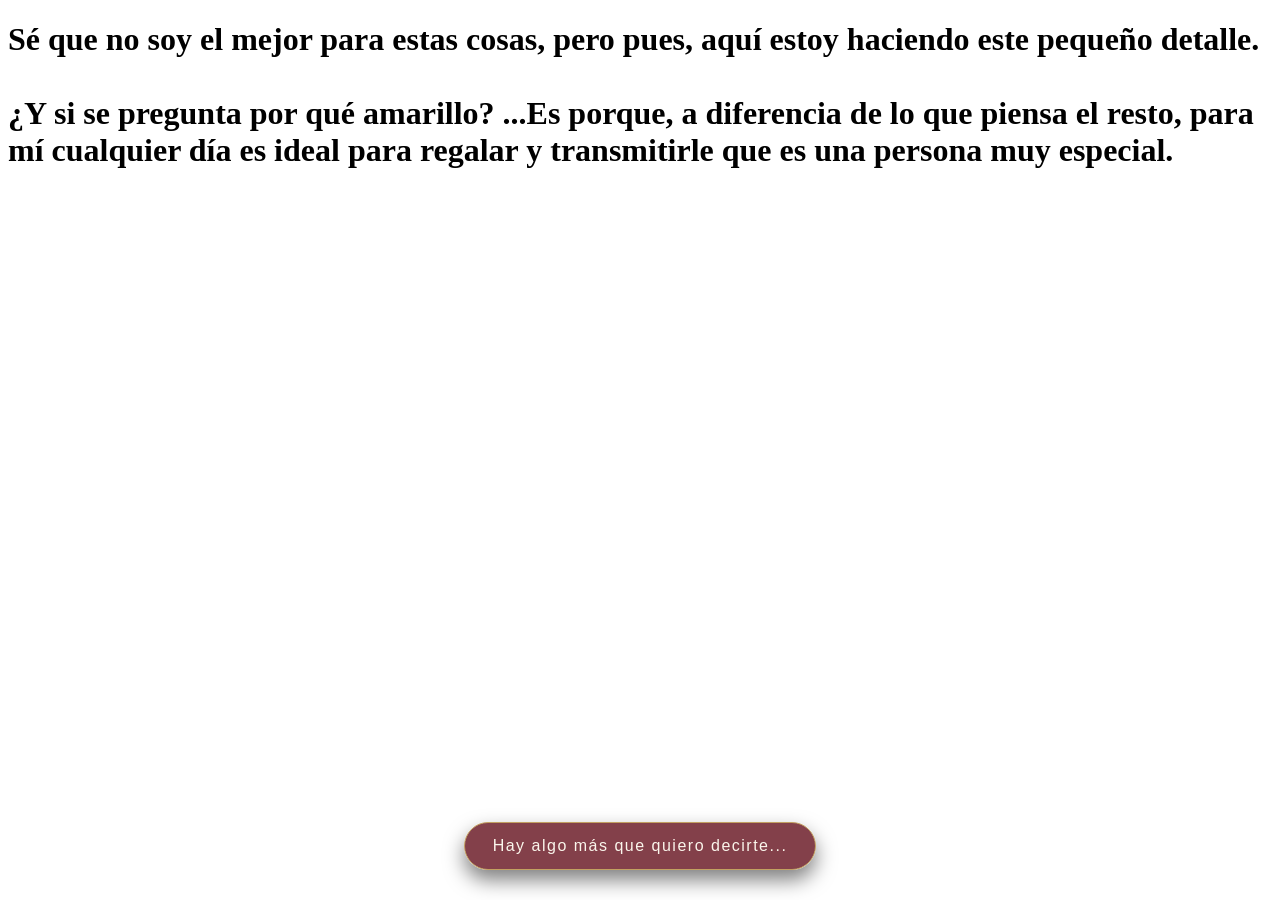
==== flower.html @ dd5e3849 "Add files via upload" ====
<!DOCTYPE html>
<html lang="es">
  <head>
    <meta charset="UTF-8" />
    <meta http-equiv="X-UA-Compatible" content="IE=edge" />
    <meta name="viewport" content="width=device-width, initial-scale=1.0" />
    <link rel="stylesheet" href="css/main.css" />
    <link rel="icon" href="img/flowers.png" type="image/x-icon" />
    <title>Flower</title>
    
    <!-- Estilos adicionales para el botón de la carta -->
    <style>
      .btn-carta-container {
          position: fixed;
          bottom: 30px;
          left: 50%;
          transform: translateX(-50%);
          z-index: 999;
          opacity: 0;
          /* Aparece suavemente a los 10 segundos */
          animation: fadeInButton 2s ease-in-out 10s forwards; 
          width: 90%;
          max-width: 400px;
          text-align: center;
      }
      
      .btn-carta {
          display: inline-block;
          padding: 14px 28px;
          background-color: rgba(110, 31, 43, 0.85); /* Vino tinto semitransparente */
          border: 1px solid #c2a061; /* Borde dorado */
          color: #fbf6ec;
          text-decoration: none;
          border-radius: 30px;
          font-family: 'Arial Narrow', Arial, sans-serif;
          font-size: 1rem;
          letter-spacing: 1.5px;
          backdrop-filter: blur(5px);
          transition: all 0.3s ease;
          box-shadow: 0 10px 20px rgba(0,0,0,0.5);
      }
      
      .btn-carta:hover {
          background-color: rgba(110, 31, 43, 1);
          box-shadow: 0 0 20px rgba(194, 160, 97, 0.6);
          transform: translateY(-3px);
          color: #fff;
      }

      /* Ajustes para celulares */
      @media (max-width: 600px) {
          .btn-carta {
              padding: 12px 20px;
              font-size: 0.9rem;
          }
      }
      
      @keyframes fadeInButton {
          to { opacity: 1; }
      }
    </style>
  </head>
  <body class="container">
    <audio src="sound/ChristianBasso&HaienQiu-Flowers.mp3" autoplay></audio>
    
    <!-- Botón que aparece flotando abajo -->
    <div class="btn-carta-container">
        <a href="carta.html" class="btn-carta">Hay algo más que quiero decirte...</a>
    </div>

    <div id="lyrics">
     
    </div>
    
    <!-- NUEVO TEXTO -->
    <h1 class="titulo">
      Sé que no soy el mejor para estas cosas, pero pues, aquí estoy haciendo este pequeño detalle. <br><br>
      ¿Y si se pregunta por qué amarillo? ...Es porque, a diferencia de lo que piensa el resto, para mí cualquier día es ideal para regalar y transmitirle que es una persona muy especial.
    </h1>
  
    <div class="night"></div>
    <div class="flowers">
      <div class="flower flower--1">
        <div class="flower__leafs flower__leafs--1">
          <div class="flower__leaf flower__leaf--1"></div>
          <div class="flower__leaf flower__leaf--2"></div>
          <div class="flower__leaf flower__leaf--3"></div>
          <div class="flower__leaf flower__leaf--4"></div>
          <div class="flower__white-circle"></div>

          <div class="flower__light flower__light--1"></div>
          <div class="flower__light flower__light--2"></div>
          <div class="flower__light flower__light--3"></div>
          <div class="flower__light flower__light--4"></div>
          <div class="flower__light flower__light--5"></div>
          <div class="flower__light flower__light--6"></div>
          <div class="flower__light flower__light--7"></div>
          <div class="flower__light flower__light--8"></div>
        </div>
        <div class="flower__line">
          <div class="flower__line__leaf flower__line__leaf--1"></div>
          <div class="flower__line__leaf flower__line__leaf--2"></div>
          <div class="flower__line__leaf flower__line__leaf--3"></div>
          <div class="flower__line__leaf flower__line__leaf--4"></div>
          <div class="flower__line__leaf flower__line__leaf--5"></div>
          <div class="flower__line__leaf flower__line__leaf--6"></div>
        </div>
      </div>

      <div class="flower flower--2">
        <div class="flower__leafs flower__leafs--2">
          <div class="flower__leaf flower__leaf--1"></div>
          <div class="flower__leaf flower__leaf--2"></div>
          <div class="flower__leaf flower__leaf--3"></div>
          <div class="flower__leaf flower__leaf--4"></div>
          <div class="flower__white-circle"></div>

          <div class="flower__light flower__light--1"></div>
          <div class="flower__light flower__light--2"></div>
          <div class="flower__light flower__light--3"></div>
          <div class="flower__light flower__light--4"></div>
          <div class="flower__light flower__light--5"></div>
          <div class="flower__light flower__light--6"></div>
          <div class="flower__light flower__light--7"></div>
          <div class="flower__light flower__light--8"></div>
        </div>
        <div class="flower__line">
          <div class="flower__line__leaf flower__line__leaf--1"></div>
          <div class="flower__line__leaf flower__line__leaf--2"></div>
          <div class="flower__line__leaf flower__line__leaf--3"></div>
          <div class="flower__line__leaf flower__line__leaf--4"></div>
        </div>
      </div>

      <div class="flower flower--3">
        <div class="flower__leafs flower__leafs--3">
          <div class="flower__leaf flower__leaf--1"></div>
          <div class="flower__leaf flower__leaf--2"></div>
          <div class="flower__leaf flower__leaf--3"></div>
          <div class="flower__leaf flower__leaf--4"></div>
          <div class="flower__white-circle"></div>

          <div class="flower__light flower__light--1"></div>
          <div class="flower__light flower__light--2"></div>
          <div class="flower__light flower__light--3"></div>
          <div class="flower__light flower__light--4"></div>
          <div class="flower__light flower__light--5"></div>
          <div class="flower__light flower__light--6"></div>
          <div class="flower__light flower__light--7"></div>
          <div class="flower__light flower__light--8"></div>
        </div>
        <div class="flower__line">
          <div class="flower__line__leaf flower__line__leaf--1"></div>
          <div class="flower__line__leaf flower__line__leaf--2"></div>
          <div class="flower__line__leaf flower__line__leaf--3"></div>
          <div class="flower__line__leaf flower__line__leaf--4"></div>
        </div>
      </div>

      <div class="grow-ans" style="--d: 1.2s">
        <div class="flower__g-long">
          <div class="flower__g-long__top"></div>
          <div class="flower__g-long__bottom"></div>
        </div>
      </div>

      <div class="growing-grass">
        <div class="flower__grass flower__grass--1">
          <div class="flower__grass--top"></div>
          <div class="flower__grass--bottom"></div>
          <div class="flower__grass__leaf flower__grass__leaf--1"></div>
          <div class="flower__grass__leaf flower__grass__leaf--2"></div>
          <div class="flower__grass__leaf flower__grass__leaf--3"></div>
          <div class="flower__grass__leaf flower__grass__leaf--4"></div>
          <div class="flower__grass__leaf flower__grass__leaf--5"></div>
          <div class="flower__grass__leaf flower__grass__leaf--6"></div>
          <div class="flower__grass__leaf flower__grass__leaf--7"></div>
          <div class="flower__grass__leaf flower__grass__leaf--8"></div>
          <div class="flower__grass__overlay"></div>
        </div>
      </div>

      <div class="growing-grass">
        <div class="flower__grass flower__grass--2">
          <div class="flower__grass--top"></div>
          <div class="flower__grass--bottom"></div>
          <div class="flower__grass__leaf flower__grass__leaf--1"></div>
          <div class="flower__grass__leaf flower__grass__leaf--2"></div>
          <div class="flower__grass__leaf flower__grass__leaf--3"></div>
          <div class="flower__grass__leaf flower__grass__leaf--4"></div>
          <div class="flower__grass__leaf flower__grass__leaf--5"></div>
          <div class="flower__grass__leaf flower__grass__leaf--6"></div>
          <div class="flower__grass__leaf flower__grass__leaf--7"></div>
          <div class="flower__grass__leaf flower__grass__leaf--8"></div>
          <div class="flower__grass__overlay"></div>
        </div>
      </div>

      <div class="grow-ans" style="--d: 2.4s">
        <div class="flower__g-right flower__g-right--1">
          <div class="leaf"></div>
        </div>
      </div>

      <div class="grow-ans" style="--d: 2.8s">
        <div class="flower__g-right flower__g-right--2">
          <div class="leaf"></div>
        </div>
      </div>

      <div class="grow-ans" style="--d: 2.8s">
        <div class="flower__g-front">
          <div class="flower__g-front__leaf-wrapper flower__g-front__leaf-wrapper--1">
            <div class="flower__g-front__leaf"></div>
          </div>
          <div class="flower__g-front__leaf-wrapper flower__g-front__leaf-wrapper--2">
            <div class="flower__g-front__leaf"></div>
          </div>
          <div class="flower__g-front__leaf-wrapper flower__g-front__leaf-wrapper--3">
            <div class="flower__g-front__leaf"></div>
          </div>
          <div class="flower__g-front__leaf-wrapper flower__g-front__leaf-wrapper--4">
            <div class="flower__g-front__leaf"></div>
          </div>
          <div class="flower__g-front__leaf-wrapper flower__g-front__leaf-wrapper--5">
            <div class="flower__g-front__leaf"></div>
          </div>
          <div class="flower__g-front__leaf-wrapper flower__g-front__leaf-wrapper--6">
            <div class="flower__g-front__leaf"></div>
          </div>
          <div class="flower__g-front__leaf-wrapper flower__g-front__leaf-wrapper--7">
            <div class="flower__g-front__leaf"></div>
          </div>
          <div class="flower__g-front__leaf-wrapper flower__g-front__leaf-wrapper--8">
            <div class="flower__g-front__leaf"></div>
          </div>
          <div class="flower__g-front__line"></div>
        </div>
      </div>

      <div class="grow-ans" style="--d: 3.2s">
        <div class="flower__g-fr">
          <div class="leaf"></div>
          <div class="flower__g-fr__leaf flower__g-fr__leaf--1"></div>
          <div class="flower__g-fr__leaf flower__g-fr__leaf--2"></div>
          <div class="flower__g-fr__leaf flower__g-fr__leaf--3"></div>
          <div class="flower__g-fr__leaf flower__g-fr__leaf--4"></div>
          <div class="flower__g-fr__leaf flower__g-fr__leaf--5"></div>
          <div class="flower__g-fr__leaf flower__g-fr__leaf--6"></div>
          <div class="flower__g-fr__leaf flower__g-fr__leaf--7"></div>
          <div class="flower__g-fr__leaf flower__g-fr__leaf--8"></div>
        </div>
      </div>

      <div class="long-g long-g--0">
        <div class="grow-ans" style="--d: 3s"><div class="leaf leaf--0"></div></div>
        <div class="grow-ans" style="--d: 2.2s"><div class="leaf leaf--1"></div></div>
        <div class="grow-ans" style="--d: 3.4s"><div class="leaf leaf--2"></div></div>
        <div class="grow-ans" style="--d: 3.6s"><div class="leaf leaf--3"></div></div>
      </div>

      <div class="long-g long-g--1">
        <div class="grow-ans" style="--d: 3.6s"><div class="leaf leaf--0"></div></div>
        <div class="grow-ans" style="--d: 3.8s"><div class="leaf leaf--1"></div></div>
        <div class="grow-ans" style="--d: 4s"><div class="leaf leaf--2"></div></div>
        <div class="grow-ans" style="--d: 4.2s"><div class="leaf leaf--3"></div></div>
      </div>

      <div class="long-g long-g--2">
        <div class="grow-ans" style="--d: 4s"><div class="leaf leaf--0"></div></div>
        <div class="grow-ans" style="--d: 4.2s"><div class="leaf leaf--1"></div></div>
        <div class="grow-ans" style="--d: 4.4s"><div class="leaf leaf--2"></div></div>
        <div class="grow-ans" style="--d: 4.6s"><div class="leaf leaf--3"></div></div>
      </div>

      <div class="long-g long-g--3">
        <div class="grow-ans" style="--d: 4s"><div class="leaf leaf--0"></div></div>
        <div class="grow-ans" style="--d: 4.2s"><div class="leaf leaf--1"></div></div>
        <div class="grow-ans" style="--d: 3s"><div class="leaf leaf--2"></div></div>
        <div class="grow-ans" style="--d: 3.6s"><div class="leaf leaf--3"></div></div>
      </div>

      <div class="long-g long-g--4">
        <div class="grow-ans" style="--d: 4s"><div class="leaf leaf--0"></div></div>
        <div class="grow-ans" style="--d: 4.2s"><div class="leaf leaf--1"></div></div>
        <div class="grow-ans" style="--d: 3s"><div class="leaf leaf--2"></div></div>
        <div class="grow-ans" style="--d: 3.6s"><div class="leaf leaf--3"></div></div>
      </div>

      <div class="long-g long-g--5">
        <div class="grow-ans" style="--d: 4s"><div class="leaf leaf--0"></div></div>
        <div class="grow-ans" style="--d: 4.2s"><div class="leaf leaf--1"></div></div>
        <div class="grow-ans" style="--d: 3s"><div class="leaf leaf--2"></div></div>
        <div class="grow-ans" style="--d: 3.6s"><div class="leaf leaf--3"></div></div>
      </div>

      <div class="long-g long-g--6">
        <div class="grow-ans" style="--d: 4.2s"><div class="leaf leaf--0"></div></div>
        <div class="grow-ans" style="--d: 4.4s"><div class="leaf leaf--1"></div></div>
        <div class="grow-ans" style="--d: 4.6s"><div class="leaf leaf--2"></div></div>
        <div class="grow-ans" style="--d: 4.8s"><div class="leaf leaf--3"></div></div>
      </div>

      <div class="long-g long-g--7">
        <div class="grow-ans" style="--d: 3s"><div class="leaf leaf--0"></div></div>
        <div class="grow-ans" style="--d: 3.2s"><div class="leaf leaf--1"></div></div>
        <div class="grow-ans" style="--d: 3.5s"><div class="leaf leaf--2"></div></div>
        <div class="grow-ans" style="--d: 3.6s"><div class="leaf leaf--3"></div></div>
      </div>
    </div>
    <script src="anim.js"></script>
    <script src="main.js"></script>
  </body>
</html>
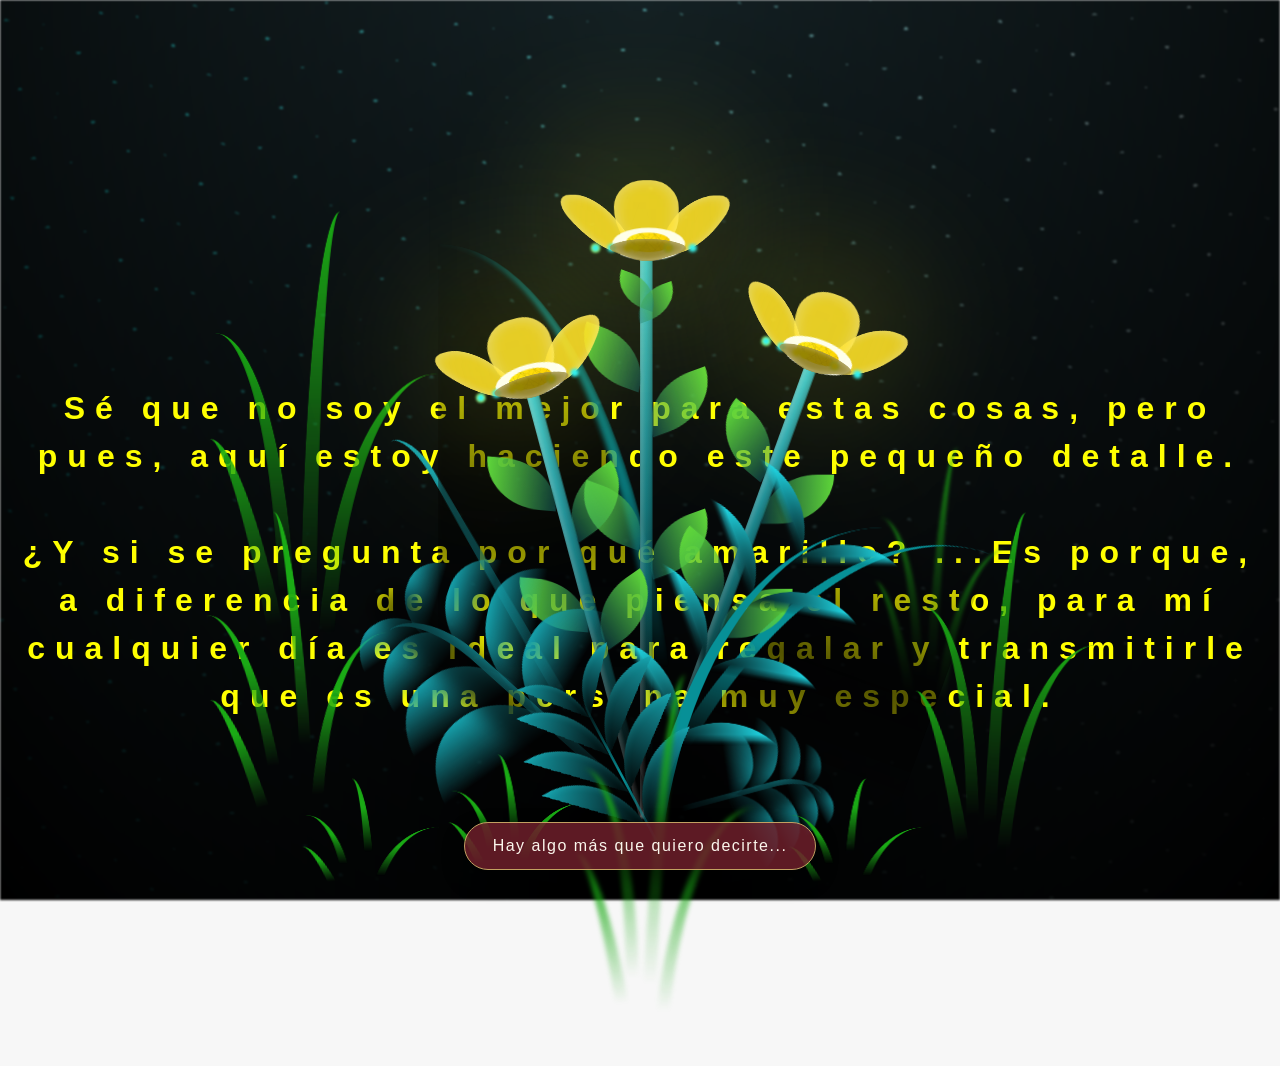
==== commit 2c1b81e1: "Update flower.html" ====
--- a/flower.html
+++ b/flower.html
@@ -8,7 +8,7 @@
     <link rel="icon" href="img/flowers.png" type="image/x-icon" />
     <title>Flower</title>
     
-    <!-- Estilos adicionales para el botón de la carta -->
+    <!-- Estilos adicionales para el botón de la carta y ajustes móviles -->
     <style>
       .btn-carta-container {
           position: fixed;
@@ -53,6 +53,19 @@
               padding: 12px 20px;
               font-size: 0.9rem;
           }
+          
+          /* AQUI ESTA EL ARREGLO DEL TEXTO PARA CELULAR */
+          .titulo {
+              font-size: 1.05rem; /* Letra un poco más pequeña */
+              letter-spacing: 1px; /* Menos espacio entre letras */
+              width: 90%; /* Para que no se salga de la pantalla */
+              margin-bottom: 0; 
+              top: 12%; /* Lo posiciona en la parte de arriba */
+              left: 50%;
+              transform: translateX(-50%);
+              line-height: 1.6;
+              padding: 0 10px;
+          }
       }
       
       @keyframes fadeInButton {
@@ -72,7 +85,7 @@
      
     </div>
     
-    <!-- NUEVO TEXTO -->
+    <!-- TEXTO DE LAS FLORES -->
     <h1 class="titulo">
       Sé que no soy el mejor para estas cosas, pero pues, aquí estoy haciendo este pequeño detalle. <br><br>
       ¿Y si se pregunta por qué amarillo? ...Es porque, a diferencia de lo que piensa el resto, para mí cualquier día es ideal para regalar y transmitirle que es una persona muy especial.
@@ -311,4 +324,4 @@
     <script src="anim.js"></script>
     <script src="main.js"></script>
   </body>
-</html>+</html>
--- a/css/main.css
+++ b/css/main.css
@@ -0,0 +1,1659 @@
+*,
+*::after,
+*::before {
+  padding: 0;
+  margin: 0;
+  box-sizing: border-box;
+}
+
+:root {
+  --dark-color: #000;
+}
+
+body {
+  display: flex;
+  align-items: flex-end;
+  justify-content: center;
+  min-height: 100vh;
+  background-color: var(--dark-color);
+  overflow: hidden;
+  perspective: 1000px;
+}
+
+#lyrics {
+  font-size: 28px;
+  font-family: "Franklin Gothic Medium", "Arial Narrow", Arial, sans-serif;
+  color: white;
+  position: absolute;
+  margin-bottom: 20%;
+  z-index: 1;
+  font-weight: bold;
+  letter-spacing: 4px;
+}
+@media only screen and (max-width: 600px) {
+  /* Estilos específicos para dispositivos con un ancho máximo de 600px */
+  #lyrics {
+      font-size: 14px; /* Reduce el tamaño del texto para dispositivos más pequeños */
+      margin-bottom: 530px;
+      letter-spacing: 3px;
+  }
+
+}
+.titulo {
+  margin-bottom: 180px;
+  font-family: "Arial Narrow", Arial, sans-serif;
+  color: yellow;
+  position: absolute;
+  font-weight: bold;
+  letter-spacing: 10px;
+  opacity: 0;
+  animation: fadeIn 3s ease-in-out forwards;
+  text-align: center;
+}
+@keyframes fadeIn {
+  from {
+    opacity: 0;
+  }
+  to {
+    opacity: 1;
+  }
+}
+
+.night {
+  z-index: -1;
+  position: absolute;
+  left: 50%;
+  top: 0;
+  transform: translateX(-50%);
+  width: 100%;
+  height: 100%;
+  filter: blur(0.1vmin);
+  background-image: radial-gradient(
+      ellipse at top,
+      transparent 0%,
+      var(--dark-color)
+    ),
+    radial-gradient(
+      ellipse at bottom,
+      var(--dark-color),
+      rgba(145, 233, 255, 0.2)
+    ),
+    repeating-linear-gradient(
+      220deg,
+      rgb(0, 0, 0) 0px,
+      rgb(0, 0, 0) 19px,
+      transparent 19px,
+      transparent 22px
+    ),
+    repeating-linear-gradient(
+      189deg,
+      rgb(0, 0, 0) 0px,
+      rgb(0, 0, 0) 19px,
+      transparent 19px,
+      transparent 22px
+    ),
+    repeating-linear-gradient(
+      148deg,
+      rgb(0, 0, 0) 0px,
+      rgb(0, 0, 0) 19px,
+      transparent 19px,
+      transparent 22px
+    ),
+    linear-gradient(90deg, rgb(0, 255, 250), rgb(240, 240, 240));
+}
+
+.flowers {
+  position: relative;
+  transform: scale(0.9);
+  /*margin-bottom: 100px;
+  */
+}
+
+@media only screen and (max-width: 600px) {
+  /* Estilos específicos para dispositivos con un ancho máximo de 600px */
+.flowers {
+      font-size: 14px;
+      margin-bottom: 35%;
+      letter-spacing: 3px;
+      transform: scale(1.0);
+}
+
+}
+
+.flower {
+  position: absolute;
+  bottom: 10vmin;
+  transform-origin: bottom center;
+  z-index: 10;
+  --fl-speed: 0.8s;
+}
+.flower--1 {
+  -webkit-animation: moving-flower-1 4s linear infinite;
+  animation: moving-flower-1 4s linear infinite;
+}
+.flower--1 .flower__line {
+  height: 70vmin;
+  -webkit-animation-delay: 0.3s;
+  animation-delay: 0.3s;
+}
+.flower--1 .flower__line__leaf--1 {
+  -webkit-animation: blooming-leaf-right var(--fl-speed) 1.6s backwards;
+  animation: blooming-leaf-right var(--fl-speed) 1.6s backwards;
+}
+.flower--1 .flower__line__leaf--2 {
+  -webkit-animation: blooming-leaf-right var(--fl-speed) 1.4s backwards;
+  animation: blooming-leaf-right var(--fl-speed) 1.4s backwards;
+}
+.flower--1 .flower__line__leaf--3 {
+  -webkit-animation: blooming-leaf-left var(--fl-speed) 1.2s backwards;
+  animation: blooming-leaf-left var(--fl-speed) 1.2s backwards;
+}
+.flower--1 .flower__line__leaf--4 {
+  -webkit-animation: blooming-leaf-left var(--fl-speed) 1s backwards;
+  animation: blooming-leaf-left var(--fl-speed) 1s backwards;
+}
+.flower--1 .flower__line__leaf--5 {
+  -webkit-animation: blooming-leaf-right var(--fl-speed) 1.8s backwards;
+  animation: blooming-leaf-right var(--fl-speed) 1.8s backwards;
+}
+.flower--1 .flower__line__leaf--6 {
+  -webkit-animation: blooming-leaf-left var(--fl-speed) 2s backwards;
+  animation: blooming-leaf-left var(--fl-speed) 2s backwards;
+}
+.flower--2 {
+  left: 50%;
+  transform: rotate(20deg);
+  -webkit-animation: moving-flower-2 4s linear infinite;
+  animation: moving-flower-2 4s linear infinite;
+}
+.flower--2 .flower__line {
+  height: 60vmin;
+  -webkit-animation-delay: 0.6s;
+  animation-delay: 0.6s;
+}
+.flower--2 .flower__line__leaf--1 {
+  -webkit-animation: blooming-leaf-right var(--fl-speed) 1.9s backwards;
+  animation: blooming-leaf-right var(--fl-speed) 1.9s backwards;
+}
+.flower--2 .flower__line__leaf--2 {
+  -webkit-animation: blooming-leaf-right var(--fl-speed) 1.7s backwards;
+  animation: blooming-leaf-right var(--fl-speed) 1.7s backwards;
+}
+.flower--2 .flower__line__leaf--3 {
+  -webkit-animation: blooming-leaf-left var(--fl-speed) 1.5s backwards;
+  animation: blooming-leaf-left var(--fl-speed) 1.5s backwards;
+}
+.flower--2 .flower__line__leaf--4 {
+  -webkit-animation: blooming-leaf-left var(--fl-speed) 1.3s backwards;
+  animation: blooming-leaf-left var(--fl-speed) 1.3s backwards;
+}
+.flower--3 {
+  left: 50%;
+  transform: rotate(-15deg);
+  -webkit-animation: moving-flower-3 4s linear infinite;
+  animation: moving-flower-3 4s linear infinite;
+}
+.flower--3 .flower__line {
+  -webkit-animation-delay: 0.9s;
+  animation-delay: 0.9s;
+}
+.flower--3 .flower__line__leaf--1 {
+  -webkit-animation: blooming-leaf-right var(--fl-speed) 2.5s backwards;
+  animation: blooming-leaf-right var(--fl-speed) 2.5s backwards;
+}
+.flower--3 .flower__line__leaf--2 {
+  -webkit-animation: blooming-leaf-right var(--fl-speed) 2.3s backwards;
+  animation: blooming-leaf-right var(--fl-speed) 2.3s backwards;
+}
+.flower--3 .flower__line__leaf--3 {
+  -webkit-animation: blooming-leaf-left var(--fl-speed) 2.1s backwards;
+  animation: blooming-leaf-left var(--fl-speed) 2.1s backwards;
+}
+.flower--3 .flower__line__leaf--4 {
+  -webkit-animation: blooming-leaf-left var(--fl-speed) 1.9s backwards;
+  animation: blooming-leaf-left var(--fl-speed) 1.9s backwards;
+}
+.flower__leafs {
+  position: relative;
+  -webkit-animation: blooming-flower 2s backwards;
+  animation: blooming-flower 2s backwards;
+}
+.flower__leafs--1 {
+  -webkit-animation-delay: 1.1s;
+  animation-delay: 1.1s;
+}
+.flower__leafs--2 {
+  -webkit-animation-delay: 1.4s;
+  animation-delay: 1.4s;
+}
+.flower__leafs--3 {
+  -webkit-animation-delay: 1.7s;
+  animation-delay: 1.7s;
+}
+.flower__leafs::after {
+  content: "";
+  position: absolute;
+  left: 0;
+  top: 0;
+  transform: translate(-50%, -100%);
+  width: 8vmin;
+  height: 8vmin;
+  background-color: #f9fd25;
+  /* background-color: #fd2525; */
+  filter: blur(10vmin);
+}
+.flower__leaf {
+  position: absolute;
+  bottom: 0;
+  left: 50%;
+  width: 8vmin;
+  height: 11vmin;
+  border-radius: 51% 49% 47% 53%/44% 45% 55% 69%;
+  background-color: #253bfd;
+  background-color: #fddd25;
+  transform-origin: bottom center;
+  opacity: 0.9;
+  box-shadow: inset 0 0 2vmin rgba(255, 255, 255, 0.5);
+}
+.flower__leaf--1 {
+  transform: translate(-10%, 1%) rotateY(40deg) rotateX(-50deg);
+}
+.flower__leaf--2 {
+  transform: translate(-50%, -4%) rotateX(40deg);
+}
+.flower__leaf--3 {
+  transform: translate(-90%, 0%) rotateY(45deg) rotateX(50deg);
+}
+.flower__leaf--4 {
+  width: 8vmin;
+  height: 8vmin;
+  transform-origin: bottom left;
+  border-radius: 4vmin 10vmin 4vmin 4vmin;
+  transform: translate(0%, 18%) rotateX(70deg) rotate(-43deg);
+  background-color: #7c6901;
+  z-index: 1;
+  opacity: 0.8;
+}
+.flower__white-circle {
+  position: absolute;
+  left: -3.5vmin;
+  top: -3vmin;
+  width: 9vmin;
+  height: 4vmin;
+  border-radius: 50%;
+  background-color: #fff;
+}
+.flower__white-circle::after {
+  content: "";
+  position: absolute;
+  left: 50%;
+  top: 45%;
+  transform: translate(-50%, -50%);
+  width: 60%;
+  height: 60%;
+  border-radius: inherit;
+  background-image: repeating-linear-gradient(
+      135deg,
+      rgba(0, 0, 0, 0.03) 0px,
+      rgba(0, 0, 0, 0.03) 1px,
+      transparent 1px,
+      transparent 12px
+    ),
+    repeating-linear-gradient(
+      45deg,
+      rgba(0, 0, 0, 0.03) 0px,
+      rgba(0, 0, 0, 0.03) 1px,
+      transparent 1px,
+      transparent 12px
+    ),
+    repeating-linear-gradient(
+      67.5deg,
+      rgba(0, 0, 0, 0.03) 0px,
+      rgba(0, 0, 0, 0.03) 1px,
+      transparent 1px,
+      transparent 12px
+    ),
+    repeating-linear-gradient(
+      135deg,
+      rgba(0, 0, 0, 0.03) 0px,
+      rgba(0, 0, 0, 0.03) 1px,
+      transparent 1px,
+      transparent 12px
+    ),
+    repeating-linear-gradient(
+      45deg,
+      rgba(0, 0, 0, 0.03) 0px,
+      rgba(0, 0, 0, 0.03) 1px,
+      transparent 1px,
+      transparent 12px
+    ),
+    repeating-linear-gradient(
+      112.5deg,
+      rgba(0, 0, 0, 0.03) 0px,
+      rgba(0, 0, 0, 0.03) 1px,
+      transparent 1px,
+      transparent 12px
+    ),
+    repeating-linear-gradient(
+      112.5deg,
+      rgba(0, 0, 0, 0.03) 0px,
+      rgba(0, 0, 0, 0.03) 1px,
+      transparent 1px,
+      transparent 12px
+    ),
+    repeating-linear-gradient(
+      45deg,
+      rgba(0, 0, 0, 0.03) 0px,
+      rgba(0, 0, 0, 0.03) 1px,
+      transparent 1px,
+      transparent 12px
+    ),
+    repeating-linear-gradient(
+      22.5deg,
+      rgba(0, 0, 0, 0.03) 0px,
+      rgba(0, 0, 0, 0.03) 1px,
+      transparent 1px,
+      transparent 12px
+    ),
+    repeating-linear-gradient(
+      45deg,
+      rgba(0, 0, 0, 0.03) 0px,
+      rgba(0, 0, 0, 0.03) 1px,
+      transparent 1px,
+      transparent 12px
+    ),
+    repeating-linear-gradient(
+      22.5deg,
+      rgba(0, 0, 0, 0.03) 0px,
+      rgba(0, 0, 0, 0.03) 1px,
+      transparent 1px,
+      transparent 12px
+    ),
+    repeating-linear-gradient(
+      135deg,
+      rgba(0, 0, 0, 0.03) 0px,
+      rgba(0, 0, 0, 0.03) 1px,
+      transparent 1px,
+      transparent 12px
+    ),
+    repeating-linear-gradient(
+      157.5deg,
+      rgba(0, 0, 0, 0.03) 0px,
+      rgba(0, 0, 0, 0.03) 1px,
+      transparent 1px,
+      transparent 12px
+    ),
+    repeating-linear-gradient(
+      67.5deg,
+      rgba(0, 0, 0, 0.03) 0px,
+      rgba(0, 0, 0, 0.03) 1px,
+      transparent 1px,
+      transparent 12px
+    ),
+    repeating-linear-gradient(
+      67.5deg,
+      rgba(0, 0, 0, 0.03) 0px,
+      rgba(0, 0, 0, 0.03) 1px,
+      transparent 1px,
+      transparent 12px
+    ),
+    linear-gradient(90deg, rgb(255, 235, 18), rgb(255, 206, 0));
+}
+.flower__line {
+  height: 55vmin;
+  width: 1.5vmin;
+  background-image: linear-gradient(
+      to left,
+      rgba(0, 0, 0, 0.2),
+      transparent,
+      rgba(255, 255, 255, 0.2)
+    ),
+    linear-gradient(to top, transparent 10%, #14757a, #39c6d6);
+  box-shadow: inset 0 0 2px rgba(0, 0, 0, 0.5);
+  -webkit-animation: grow-flower-tree 4s backwards;
+  animation: grow-flower-tree 4s backwards;
+}
+.flower__line__leaf {
+  --w: 7vmin;
+  --h: calc(var(--w) + 2vmin);
+  position: absolute;
+  top: 20%;
+  left: 90%;
+  width: var(--w);
+  height: var(--h);
+  border-top-right-radius: var(--h);
+  border-bottom-left-radius: var(--h);
+  background-image: linear-gradient(to top, rgba(20, 117, 122, 0.4), #5ed639);
+}
+.flower__line__leaf--1 {
+  transform: rotate(70deg) rotateY(30deg);
+}
+.flower__line__leaf--2 {
+  top: 45%;
+  transform: rotate(70deg) rotateY(30deg);
+}
+.flower__line__leaf--3,
+.flower__line__leaf--4,
+.flower__line__leaf--6 {
+  border-top-right-radius: 0;
+  border-bottom-left-radius: 0;
+  border-top-left-radius: var(--h);
+  border-bottom-right-radius: var(--h);
+  left: -460%;
+  top: 12%;
+  transform: rotate(-70deg) rotateY(30deg);
+}
+.flower__line__leaf--4 {
+  top: 40%;
+}
+.flower__line__leaf--5 {
+  top: 0;
+  transform-origin: left;
+  transform: rotate(70deg) rotateY(30deg) scale(0.6);
+}
+.flower__line__leaf--6 {
+  top: -2%;
+  left: -450%;
+  transform-origin: right;
+  transform: rotate(-70deg) rotateY(30deg) scale(0.6);
+}
+.flower__light {
+  position: absolute;
+  bottom: 0vmin;
+  width: 1vmin;
+  height: 1vmin;
+  background-color: rgb(255, 251, 0);
+  border-radius: 50%;
+  filter: blur(0.2vmin);
+  -webkit-animation: light-ans 4s linear infinite backwards;
+  animation: light-ans 4s linear infinite backwards;
+}
+.flower__light:nth-child(odd) {
+  background-color: #23f0ff;
+}
+.flower__light--1 {
+  left: -2vmin;
+  -webkit-animation-delay: 1s;
+  animation-delay: 1s;
+}
+.flower__light--2 {
+  left: 3vmin;
+  -webkit-animation-delay: 0.5s;
+  animation-delay: 0.5s;
+}
+.flower__light--3 {
+  left: -6vmin;
+  -webkit-animation-delay: 0.3s;
+  animation-delay: 0.3s;
+}
+.flower__light--4 {
+  left: 6vmin;
+  -webkit-animation-delay: 0.9s;
+  animation-delay: 0.9s;
+}
+.flower__light--5 {
+  left: -1vmin;
+  -webkit-animation-delay: 1.5s;
+  animation-delay: 1.5s;
+}
+.flower__light--6 {
+  left: -4vmin;
+  -webkit-animation-delay: 3s;
+  animation-delay: 3s;
+}
+.flower__light--7 {
+  left: 3vmin;
+  -webkit-animation-delay: 2s;
+  animation-delay: 2s;
+}
+.flower__light--8 {
+  left: -6vmin;
+  -webkit-animation-delay: 3.5s;
+  animation-delay: 3.5s;
+}
+.flower__grass {
+  --c: #159faa;
+  --line-w: 1.5vmin;
+  position: absolute;
+  bottom: 12vmin;
+  left: -7vmin;
+  display: flex;
+  flex-direction: column;
+  align-items: flex-end;
+  z-index: 20;
+  transform-origin: bottom center;
+  transform: rotate(-48deg) rotateY(40deg);
+}
+.flower__grass--1 {
+  -webkit-animation: moving-grass 2s linear infinite;
+  animation: moving-grass 2s linear infinite;
+}
+.flower__grass--2 {
+  left: 2vmin;
+  bottom: 10vmin;
+  transform: scale(0.5) rotate(75deg) rotateX(10deg) rotateY(-200deg);
+  opacity: 0.8;
+  z-index: 0;
+  -webkit-animation: moving-grass--2 1.5s linear infinite;
+  animation: moving-grass--2 1.5s linear infinite;
+}
+.flower__grass--top {
+  width: 7vmin;
+  height: 10vmin;
+  border-top-right-radius: 100%;
+  border-right: var(--line-w) solid var(--c);
+  transform-origin: bottom center;
+  transform: rotate(-2deg);
+}
+.flower__grass--bottom {
+  margin-top: -2px;
+  width: var(--line-w);
+  height: 25vmin;
+  background-image: linear-gradient(to top, transparent, var(--c));
+}
+.flower__grass__leaf {
+  --size: 10vmin;
+  position: absolute;
+  width: calc(var(--size) * 2.1);
+  height: var(--size);
+  border-top-left-radius: var(--size);
+  border-top-right-radius: var(--size);
+  background-image: linear-gradient(
+    to top,
+    transparent,
+    transparent 30%,
+    var(--c)
+  );
+  z-index: 100;
+}
+.flower__grass__leaf--1 {
+  top: -6%;
+  left: 30%;
+  --size: 6vmin;
+  transform: rotate(-20deg);
+  -webkit-animation: growing-grass-ans--1 2s 2.6s backwards;
+  animation: growing-grass-ans--1 2s 2.6s backwards;
+}
+@-webkit-keyframes growing-grass-ans--1 {
+  0% {
+    transform-origin: bottom left;
+    transform: rotate(-20deg) scale(0);
+  }
+}
+@keyframes growing-grass-ans--1 {
+  0% {
+    transform-origin: bottom left;
+    transform: rotate(-20deg) scale(0);
+  }
+}
+.flower__grass__leaf--2 {
+  top: -5%;
+  left: -110%;
+  --size: 6vmin;
+  transform: rotate(10deg);
+  -webkit-animation: growing-grass-ans--2 2s 2.4s linear backwards;
+  animation: growing-grass-ans--2 2s 2.4s linear backwards;
+}
+@-webkit-keyframes growing-grass-ans--2 {
+  0% {
+    transform-origin: bottom right;
+    transform: rotate(10deg) scale(0);
+  }
+}
+@keyframes growing-grass-ans--2 {
+  0% {
+    transform-origin: bottom right;
+    transform: rotate(10deg) scale(0);
+  }
+}
+.flower__grass__leaf--3 {
+  top: 5%;
+  left: 60%;
+  --size: 8vmin;
+  transform: rotate(-18deg) rotateX(-20deg);
+  -webkit-animation: growing-grass-ans--3 2s 2.2s linear backwards;
+  animation: growing-grass-ans--3 2s 2.2s linear backwards;
+}
+@-webkit-keyframes growing-grass-ans--3 {
+  0% {
+    transform-origin: bottom left;
+    transform: rotate(-18deg) rotateX(-20deg) scale(0);
+  }
+}
+@keyframes growing-grass-ans--3 {
+  0% {
+    transform-origin: bottom left;
+    transform: rotate(-18deg) rotateX(-20deg) scale(0);
+  }
+}
+.flower__grass__leaf--4 {
+  top: 6%;
+  left: -135%;
+  --size: 8vmin;
+  transform: rotate(2deg);
+  -webkit-animation: growing-grass-ans--4 2s 2s linear backwards;
+  animation: growing-grass-ans--4 2s 2s linear backwards;
+}
+@-webkit-keyframes growing-grass-ans--4 {
+  0% {
+    transform-origin: bottom right;
+    transform: rotate(2deg) scale(0);
+  }
+}
+@keyframes growing-grass-ans--4 {
+  0% {
+    transform-origin: bottom right;
+    transform: rotate(2deg) scale(0);
+  }
+}
+.flower__grass__leaf--5 {
+  top: 20%;
+  left: 60%;
+  --size: 10vmin;
+  transform: rotate(-24deg) rotateX(-20deg);
+  -webkit-animation: growing-grass-ans--5 2s 1.8s linear backwards;
+  animation: growing-grass-ans--5 2s 1.8s linear backwards;
+}
+@-webkit-keyframes growing-grass-ans--5 {
+  0% {
+    transform-origin: bottom left;
+    transform: rotate(-24deg) rotateX(-20deg) scale(0);
+  }
+}
+@keyframes growing-grass-ans--5 {
+  0% {
+    transform-origin: bottom left;
+    transform: rotate(-24deg) rotateX(-20deg) scale(0);
+  }
+}
+.flower__grass__leaf--6 {
+  top: 22%;
+  left: -180%;
+  --size: 10vmin;
+  transform: rotate(10deg);
+  -webkit-animation: growing-grass-ans--6 2s 1.6s linear backwards;
+  animation: growing-grass-ans--6 2s 1.6s linear backwards;
+}
+@-webkit-keyframes growing-grass-ans--6 {
+  0% {
+    transform-origin: bottom right;
+    transform: rotate(10deg) scale(0);
+  }
+}
+@keyframes growing-grass-ans--6 {
+  0% {
+    transform-origin: bottom right;
+    transform: rotate(10deg) scale(0);
+  }
+}
+.flower__grass__leaf--7 {
+  top: 39%;
+  left: 70%;
+  --size: 10vmin;
+  transform: rotate(-10deg);
+  -webkit-animation: growing-grass-ans--7 2s 1.4s linear backwards;
+  animation: growing-grass-ans--7 2s 1.4s linear backwards;
+}
+@-webkit-keyframes growing-grass-ans--7 {
+  0% {
+    transform-origin: bottom left;
+    transform: rotate(-10deg) scale(0);
+  }
+}
+@keyframes growing-grass-ans--7 {
+  0% {
+    transform-origin: bottom left;
+    transform: rotate(-10deg) scale(0);
+  }
+}
+.flower__grass__leaf--8 {
+  top: 40%;
+  left: -215%;
+  --size: 11vmin;
+  transform: rotate(10deg);
+  -webkit-animation: growing-grass-ans--8 2s 1.2s linear backwards;
+  animation: growing-grass-ans--8 2s 1.2s linear backwards;
+}
+@-webkit-keyframes growing-grass-ans--8 {
+  0% {
+    transform-origin: bottom right;
+    transform: rotate(10deg) scale(0);
+  }
+}
+@keyframes growing-grass-ans--8 {
+  0% {
+    transform-origin: bottom right;
+    transform: rotate(10deg) scale(0);
+  }
+}
+.flower__grass__overlay {
+  position: absolute;
+  top: -10%;
+  right: 0%;
+  width: 100%;
+  height: 100%;
+  background-color: rgba(0, 0, 0, 0.6);
+  filter: blur(1.5vmin);
+  z-index: 100;
+}
+.flower__g-long {
+  --w: 2vmin;
+  --h: 6vmin;
+  --c: #159faa;
+  position: absolute;
+  bottom: 10vmin;
+  left: -3vmin;
+  transform-origin: bottom center;
+  transform: rotate(-30deg) rotateY(-20deg);
+  display: flex;
+  flex-direction: column;
+  align-items: flex-end;
+  -webkit-animation: flower-g-long-ans 3s linear infinite;
+  animation: flower-g-long-ans 3s linear infinite;
+}
+@-webkit-keyframes flower-g-long-ans {
+  0%,
+  100% {
+    transform: rotate(-30deg) rotateY(-20deg);
+  }
+  50% {
+    transform: rotate(-32deg) rotateY(-20deg);
+  }
+}
+@keyframes flower-g-long-ans {
+  0%,
+  100% {
+    transform: rotate(-30deg) rotateY(-20deg);
+  }
+  50% {
+    transform: rotate(-32deg) rotateY(-20deg);
+  }
+}
+.flower__g-long__top {
+  top: calc(var(--h) * -1);
+  width: calc(var(--w) + 1vmin);
+  height: var(--h);
+  border-top-right-radius: 100%;
+  border-right: 0.7vmin solid var(--c);
+  transform: translate(-0.7vmin, 1vmin);
+}
+.flower__g-long__bottom {
+  width: var(--w);
+  height: 50vmin;
+  transform-origin: bottom center;
+  background-image: linear-gradient(to top, transparent 30%, var(--c));
+  box-shadow: inset 0 0 2px rgba(0, 0, 0, 0.5);
+  -webkit-clip-path: polygon(35% 0, 65% 1%, 100% 100%, 0% 100%);
+  clip-path: polygon(35% 0, 65% 1%, 100% 100%, 0% 100%);
+}
+.flower__g-right {
+  position: absolute;
+  bottom: 6vmin;
+  left: -2vmin;
+  transform-origin: bottom left;
+  transform: rotate(20deg);
+}
+.flower__g-right .leaf {
+  width: 30vmin;
+  height: 50vmin;
+  border-top-left-radius: 100%;
+  border-left: 2vmin solid #079097;
+  background-image: linear-gradient(
+    to bottom,
+    transparent,
+    var(--dark-color) 60%
+  );
+  -webkit-mask-image: linear-gradient(to top, transparent 30%, #079097 60%);
+}
+.flower__g-right--1 {
+  -webkit-animation: flower-g-right-ans 2.5s linear infinite;
+  animation: flower-g-right-ans 2.5s linear infinite;
+}
+.flower__g-right--2 {
+  left: 5vmin;
+  transform: rotateY(-180deg);
+  -webkit-animation: flower-g-right-ans--2 3s linear infinite;
+  animation: flower-g-right-ans--2 3s linear infinite;
+}
+.flower__g-right--2 .leaf {
+  height: 75vmin;
+  filter: blur(0.3vmin);
+  opacity: 0.8;
+}
+@-webkit-keyframes flower-g-right-ans {
+  0%,
+  100% {
+    transform: rotate(20deg);
+  }
+  50% {
+    transform: rotate(24deg) rotateX(-20deg);
+  }
+}
+@keyframes flower-g-right-ans {
+  0%,
+  100% {
+    transform: rotate(20deg);
+  }
+  50% {
+    transform: rotate(24deg) rotateX(-20deg);
+  }
+}
+@-webkit-keyframes flower-g-right-ans--2 {
+  0%,
+  100% {
+    transform: rotateY(-180deg) rotate(0deg) rotateX(-20deg);
+  }
+  50% {
+    transform: rotateY(-180deg) rotate(6deg) rotateX(-20deg);
+  }
+}
+@keyframes flower-g-right-ans--2 {
+  0%,
+  100% {
+    transform: rotateY(-180deg) rotate(0deg) rotateX(-20deg);
+  }
+  50% {
+    transform: rotateY(-180deg) rotate(6deg) rotateX(-20deg);
+  }
+}
+.flower__g-front {
+  position: absolute;
+  bottom: 6vmin;
+  left: 2.5vmin;
+  z-index: 100;
+  transform-origin: bottom center;
+  transform: rotate(-28deg) rotateY(30deg) scale(1.04);
+  -webkit-animation: flower__g-front-ans 2s linear infinite;
+  animation: flower__g-front-ans 2s linear infinite;
+}
+@-webkit-keyframes flower__g-front-ans {
+  0%,
+  100% {
+    transform: rotate(-28deg) rotateY(30deg) scale(1.04);
+  }
+  50% {
+    transform: rotate(-35deg) rotateY(40deg) scale(1.04);
+  }
+}
+@keyframes flower__g-front-ans {
+  0%,
+  100% {
+    transform: rotate(-28deg) rotateY(30deg) scale(1.04);
+  }
+  50% {
+    transform: rotate(-35deg) rotateY(40deg) scale(1.04);
+  }
+}
+.flower__g-front__line {
+  width: 0.3vmin;
+  height: 20vmin;
+  background-image: linear-gradient(
+    to top,
+    transparent,
+    #079097,
+    transparent 100%
+  );
+  position: relative;
+}
+.flower__g-front__leaf-wrapper {
+  position: absolute;
+  top: 0;
+  left: 0;
+  transform-origin: bottom left;
+  transform: rotate(10deg);
+}
+.flower__g-front__leaf-wrapper:nth-child(even) {
+  left: 0vmin;
+  transform: rotateY(-180deg) rotate(5deg);
+  -webkit-animation: flower__g-front__leaf-left-ans 1s ease-in backwards;
+  animation: flower__g-front__leaf-left-ans 1s ease-in backwards;
+}
+.flower__g-front__leaf-wrapper:nth-child(odd) {
+  -webkit-animation: flower__g-front__leaf-ans 1s ease-in backwards;
+  animation: flower__g-front__leaf-ans 1s ease-in backwards;
+}
+.flower__g-front__leaf-wrapper--1 {
+  top: -8vmin;
+  transform: scale(0.7);
+  -webkit-animation: flower__g-front__leaf-ans 1s 5.5s ease-in backwards !important;
+  animation: flower__g-front__leaf-ans 1s 5.5s ease-in backwards !important;
+}
+.flower__g-front__leaf-wrapper--2 {
+  top: -8vmin;
+  transform: rotateY(-180deg) scale(0.7) !important;
+  -webkit-animation: flower__g-front__leaf-left-ans-2 1s 4.6s ease-in backwards !important;
+  animation: flower__g-front__leaf-left-ans-2 1s 4.6s ease-in backwards !important;
+}
+.flower__g-front__leaf-wrapper--3 {
+  top: -3vmin;
+  -webkit-animation: flower__g-front__leaf-ans 1s 4.6s ease-in backwards;
+  animation: flower__g-front__leaf-ans 1s 4.6s ease-in backwards;
+}
+.flower__g-front__leaf-wrapper--4 {
+  top: -3vmin;
+  transform: rotateY(-180deg) scale(0.9) !important;
+  -webkit-animation: flower__g-front__leaf-left-ans-2 1s 4.6s ease-in backwards !important;
+  animation: flower__g-front__leaf-left-ans-2 1s 4.6s ease-in backwards !important;
+}
+@-webkit-keyframes flower__g-front__leaf-left-ans-2 {
+  0% {
+    transform: rotateY(-180deg) scale(0);
+  }
+}
+@keyframes flower__g-front__leaf-left-ans-2 {
+  0% {
+    transform: rotateY(-180deg) scale(0);
+  }
+}
+.flower__g-front__leaf-wrapper--5,
+.flower__g-front__leaf-wrapper--6 {
+  top: 2vmin;
+}
+.flower__g-front__leaf-wrapper--7,
+.flower__g-front__leaf-wrapper--8 {
+  top: 6.5vmin;
+}
+.flower__g-front__leaf-wrapper--2 {
+  -webkit-animation-delay: 5.2s !important;
+  animation-delay: 5.2s !important;
+}
+.flower__g-front__leaf-wrapper--3 {
+  -webkit-animation-delay: 4.9s !important;
+  animation-delay: 4.9s !important;
+}
+.flower__g-front__leaf-wrapper--5 {
+  -webkit-animation-delay: 4.3s !important;
+  animation-delay: 4.3s !important;
+}
+.flower__g-front__leaf-wrapper--6 {
+  -webkit-animation-delay: 4.1s !important;
+  animation-delay: 4.1s !important;
+}
+.flower__g-front__leaf-wrapper--7 {
+  -webkit-animation-delay: 3.8s !important;
+  animation-delay: 3.8s !important;
+}
+.flower__g-front__leaf-wrapper--8 {
+  -webkit-animation-delay: 3.5s !important;
+  animation-delay: 3.5s !important;
+}
+@-webkit-keyframes flower__g-front__leaf-ans {
+  0% {
+    transform: rotate(10deg) scale(0);
+  }
+}
+@keyframes flower__g-front__leaf-ans {
+  0% {
+    transform: rotate(10deg) scale(0);
+  }
+}
+@-webkit-keyframes flower__g-front__leaf-left-ans {
+  0% {
+    transform: rotateY(-180deg) rotate(5deg) scale(0);
+  }
+}
+@keyframes flower__g-front__leaf-left-ans {
+  0% {
+    transform: rotateY(-180deg) rotate(5deg) scale(0);
+  }
+}
+.flower__g-front__leaf {
+  width: 10vmin;
+  height: 10vmin;
+  border-radius: 100% 0% 0% 100%/100% 100% 0% 0%;
+  box-shadow: inset 0 2px 1vmin hsla(184deg, 97%, 58%, 0.2);
+  background-image: linear-gradient(
+      to bottom left,
+      transparent,
+      var(--dark-color)
+    ),
+    linear-gradient(to bottom right, #159faa 50%, transparent 50%, transparent);
+  -webkit-mask-image: linear-gradient(
+    to bottom right,
+    #159faa 50%,
+    transparent 50%,
+    transparent
+  );
+  mask-image: linear-gradient(
+    to bottom right,
+    #159faa 50%,
+    transparent 50%,
+    transparent
+  );
+}
+.flower__g-fr {
+  position: absolute;
+  bottom: -4vmin;
+  left: vmin;
+  transform-origin: bottom left;
+  z-index: 10;
+  -webkit-animation: flower__g-fr-ans 2s linear infinite;
+  animation: flower__g-fr-ans 2s linear infinite;
+}
+@-webkit-keyframes flower__g-fr-ans {
+  0%,
+  100% {
+    transform: rotate(2deg);
+  }
+  50% {
+    transform: rotate(4deg);
+  }
+}
+@keyframes flower__g-fr-ans {
+  0%,
+  100% {
+    transform: rotate(2deg);
+  }
+  50% {
+    transform: rotate(4deg);
+  }
+}
+.flower__g-fr .leaf {
+  width: 30vmin;
+  height: 50vmin;
+  border-top-left-radius: 100%;
+  border-left: 2vmin solid #079097;
+  -webkit-mask-image: linear-gradient(to top, transparent 25%, #079097 50%);
+  position: relative;
+  z-index: 1;
+}
+.flower__g-fr__leaf {
+  position: absolute;
+  top: 0;
+  left: 0;
+  width: 10vmin;
+  height: 10vmin;
+  border-radius: 100% 0% 0% 100%/100% 100% 0% 0%;
+  box-shadow: inset 0 2px 1vmin hsla(184deg, 97%, 58%, 0.2);
+  background-image: linear-gradient(
+      to bottom left,
+      transparent,
+      var(--dark-color) 98%
+    ),
+    linear-gradient(to bottom right, #23f0ff 45%, transparent 50%, transparent);
+  -webkit-mask-image: linear-gradient(
+    135deg,
+    #159faa 40%,
+    transparent 50%,
+    transparent
+  );
+}
+.flower__g-fr__leaf--1 {
+  left: 20vmin;
+  transform: rotate(45deg);
+  -webkit-animation: flower__g-fr-leaft-ans-1 0.5s 5.2s linear backwards;
+  animation: flower__g-fr-leaft-ans-1 0.5s 5.2s linear backwards;
+}
+@-webkit-keyframes flower__g-fr-leaft-ans-1 {
+  0% {
+    transform-origin: left;
+    transform: rotate(45deg) scale(0);
+  }
+}
+@keyframes flower__g-fr-leaft-ans-1 {
+  0% {
+    transform-origin: left;
+    transform: rotate(45deg) scale(0);
+  }
+}
+.flower__g-fr__leaf--2 {
+  left: 12vmin;
+  top: -7vmin;
+  transform: rotate(25deg) rotateY(-180deg);
+  -webkit-animation: flower__g-fr-leaft-ans-6 0.5s 5s linear backwards;
+  animation: flower__g-fr-leaft-ans-6 0.5s 5s linear backwards;
+}
+.flower__g-fr__leaf--3 {
+  left: 15vmin;
+  top: 6vmin;
+  transform: rotate(55deg);
+  -webkit-animation: flower__g-fr-leaft-ans-5 0.5s 4.8s linear backwards;
+  animation: flower__g-fr-leaft-ans-5 0.5s 4.8s linear backwards;
+}
+.flower__g-fr__leaf--4 {
+  left: 6vmin;
+  top: -2vmin;
+  transform: rotate(25deg) rotateY(-180deg);
+  -webkit-animation: flower__g-fr-leaft-ans-6 0.5s 4.6s linear backwards;
+  animation: flower__g-fr-leaft-ans-6 0.5s 4.6s linear backwards;
+}
+.flower__g-fr__leaf--5 {
+  left: 10vmin;
+  top: 14vmin;
+  transform: rotate(55deg);
+  -webkit-animation: flower__g-fr-leaft-ans-5 0.5s 4.4s linear backwards;
+  animation: flower__g-fr-leaft-ans-5 0.5s 4.4s linear backwards;
+}
+@-webkit-keyframes flower__g-fr-leaft-ans-5 {
+  0% {
+    transform-origin: left;
+    transform: rotate(55deg) scale(0);
+  }
+}
+@keyframes flower__g-fr-leaft-ans-5 {
+  0% {
+    transform-origin: left;
+    transform: rotate(55deg) scale(0);
+  }
+}
+.flower__g-fr__leaf--6 {
+  left: 0vmin;
+  top: 6vmin;
+  transform: rotate(25deg) rotateY(-180deg);
+  -webkit-animation: flower__g-fr-leaft-ans-6 0.5s 4.2s linear backwards;
+  animation: flower__g-fr-leaft-ans-6 0.5s 4.2s linear backwards;
+}
+@-webkit-keyframes flower__g-fr-leaft-ans-6 {
+  0% {
+    transform-origin: right;
+    transform: rotate(25deg) rotateY(-180deg) scale(0);
+  }
+}
+@keyframes flower__g-fr-leaft-ans-6 {
+  0% {
+    transform-origin: right;
+    transform: rotate(25deg) rotateY(-180deg) scale(0);
+  }
+}
+.flower__g-fr__leaf--7 {
+  left: 5vmin;
+  top: 22vmin;
+  transform: rotate(45deg);
+  -webkit-animation: flower__g-fr-leaft-ans-7 0.5s 4s linear backwards;
+  animation: flower__g-fr-leaft-ans-7 0.5s 4s linear backwards;
+}
+@-webkit-keyframes flower__g-fr-leaft-ans-7 {
+  0% {
+    transform-origin: left;
+    transform: rotate(45deg) scale(0);
+  }
+}
+@keyframes flower__g-fr-leaft-ans-7 {
+  0% {
+    transform-origin: left;
+    transform: rotate(45deg) scale(0);
+  }
+}
+.flower__g-fr__leaf--8 {
+  left: -4vmin;
+  top: 15vmin;
+  transform: rotate(15deg) rotateY(-180deg);
+  -webkit-animation: flower__g-fr-leaft-ans-8 0.5s 3.8s linear backwards;
+  animation: flower__g-fr-leaft-ans-8 0.5s 3.8s linear backwards;
+}
+@-webkit-keyframes flower__g-fr-leaft-ans-8 {
+  0% {
+    transform-origin: right;
+    transform: rotate(15deg) rotateY(-180deg) scale(0);
+  }
+}
+@keyframes flower__g-fr-leaft-ans-8 {
+  0% {
+    transform-origin: right;
+    transform: rotate(15deg) rotateY(-180deg) scale(0);
+  }
+}
+
+.long-g {
+  position: absolute;
+  bottom: 25vmin;
+  left: -42vmin;
+  transform-origin: bottom left;
+}
+.long-g--1 {
+  bottom: 0vmin;
+  transform: scale(0.8) rotate(-5deg);
+}
+.long-g--1 .leaf {
+  -webkit-mask-image: linear-gradient(
+    to top,
+    transparent 40%,
+    #079097 80%
+  ) !important;
+}
+.long-g--1 .leaf--1 {
+  --w: 5vmin;
+  --h: 60vmin;
+  left: -2vmin;
+  transform: rotate(3deg) rotateY(-180deg);
+}
+.long-g--2,
+.long-g--3 {
+  bottom: -3vmin;
+  left: -35vmin;
+  transform-origin: center;
+  transform: scale(0.6) rotateX(60deg);
+}
+.long-g--2 .leaf,
+.long-g--3 .leaf {
+  -webkit-mask-image: linear-gradient(
+    to top,
+    transparent 50%,
+    #079097 80%
+  ) !important;
+}
+.long-g--2 .leaf--1,
+.long-g--3 .leaf--1 {
+  left: -1vmin;
+  transform: rotateY(-180deg);
+}
+.long-g--3 {
+  left: -17vmin;
+  bottom: 0vmin;
+}
+.long-g--3 .leaf {
+  -webkit-mask-image: linear-gradient(
+    to top,
+    transparent 40%,
+    #079097 80%
+  ) !important;
+}
+.long-g--4 {
+  left: 25vmin;
+  bottom: -3vmin;
+  transform-origin: center;
+  transform: scale(0.6) rotateX(60deg);
+}
+.long-g--4 .leaf {
+  -webkit-mask-image: linear-gradient(
+    to top,
+    transparent 50%,
+    #079097 80%
+  ) !important;
+}
+.long-g--5 {
+  left: 42vmin;
+  bottom: 0vmin;
+  transform: scale(0.8) rotate(2deg);
+}
+.long-g--6 {
+  left: 0vmin;
+  bottom: -20vmin;
+  z-index: 100;
+  filter: blur(0.3vmin);
+  transform: scale(0.8) rotate(2deg);
+}
+.long-g--7 {
+  left: 35vmin;
+  bottom: 20vmin;
+  z-index: -1;
+  filter: blur(0.3vmin);
+  transform: scale(0.6) rotate(2deg);
+  opacity: 0.7;
+}
+.long-g .leaf {
+  --w: 15vmin;
+  --h: 40vmin;
+  --c: #1aaa15;
+  position: absolute;
+  bottom: 0;
+  width: var(--w);
+  height: var(--h);
+  border-top-left-radius: 100%;
+  border-left: 2vmin solid var(--c);
+  -webkit-mask-image: linear-gradient(
+    to top,
+    transparent 20%,
+    var(--dark-color)
+  );
+  transform-origin: bottom center;
+}
+.long-g .leaf--0 {
+  left: 2vmin;
+  -webkit-animation: leaf-ans-1 4s linear infinite;
+  animation: leaf-ans-1 4s linear infinite;
+}
+.long-g .leaf--1 {
+  --w: 5vmin;
+  --h: 60vmin;
+  -webkit-animation: leaf-ans-1 4s linear infinite;
+  animation: leaf-ans-1 4s linear infinite;
+}
+.long-g .leaf--2 {
+  --w: 10vmin;
+  --h: 40vmin;
+  left: -0.5vmin;
+  bottom: 5vmin;
+  transform-origin: bottom left;
+  transform: rotateY(-180deg);
+  -webkit-animation: leaf-ans-2 3s linear infinite;
+  animation: leaf-ans-2 3s linear infinite;
+}
+.long-g .leaf--3 {
+  --w: 5vmin;
+  --h: 30vmin;
+  left: -1vmin;
+  bottom: 3.2vmin;
+  transform-origin: bottom left;
+  transform: rotate(-10deg) rotateY(-180deg);
+  -webkit-animation: leaf-ans-3 3s linear infinite;
+  animation: leaf-ans-3 3s linear infinite;
+}
+
+@-webkit-keyframes leaf-ans-1 {
+  0%,
+  100% {
+    transform: rotate(-5deg) scale(1);
+  }
+  50% {
+    transform: rotate(5deg) scale(1.1);
+  }
+}
+
+@keyframes leaf-ans-1 {
+  0%,
+  100% {
+    transform: rotate(-5deg) scale(1);
+  }
+  50% {
+    transform: rotate(5deg) scale(1.1);
+  }
+}
+@-webkit-keyframes leaf-ans-2 {
+  0%,
+  100% {
+    transform: rotateY(-180deg) rotate(5deg);
+  }
+  50% {
+    transform: rotateY(-180deg) rotate(0deg) scale(1.1);
+  }
+}
+@keyframes leaf-ans-2 {
+  0%,
+  100% {
+    transform: rotateY(-180deg) rotate(5deg);
+  }
+  50% {
+    transform: rotateY(-180deg) rotate(0deg) scale(1.1);
+  }
+}
+@-webkit-keyframes leaf-ans-3 {
+  0%,
+  100% {
+    transform: rotate(-10deg) rotateY(-180deg);
+  }
+  50% {
+    transform: rotate(-20deg) rotateY(-180deg);
+  }
+}
+@keyframes leaf-ans-3 {
+  0%,
+  100% {
+    transform: rotate(-10deg) rotateY(-180deg);
+  }
+  50% {
+    transform: rotate(-20deg) rotateY(-180deg);
+  }
+}
+.grow-ans {
+  -webkit-animation: grow-ans 2s var(--d) backwards;
+  animation: grow-ans 2s var(--d) backwards;
+}
+
+@-webkit-keyframes grow-ans {
+  0% {
+    transform: scale(0);
+    opacity: 0;
+  }
+}
+
+@keyframes grow-ans {
+  0% {
+    transform: scale(0);
+    opacity: 0;
+  }
+}
+@-webkit-keyframes light-ans {
+  0% {
+    opacity: 0;
+    transform: translateY(0vmin);
+  }
+  25% {
+    opacity: 1;
+    transform: translateY(-5vmin) translateX(-2vmin);
+  }
+  50% {
+    opacity: 1;
+    transform: translateY(-15vmin) translateX(2vmin);
+    filter: blur(0.2vmin);
+  }
+  75% {
+    transform: translateY(-20vmin) translateX(-2vmin);
+    filter: blur(0.2vmin);
+  }
+  100% {
+    transform: translateY(-30vmin);
+    opacity: 0;
+    filter: blur(1vmin);
+  }
+}
+@keyframes light-ans {
+  0% {
+    opacity: 0;
+    transform: translateY(0vmin);
+  }
+  25% {
+    opacity: 1;
+    transform: translateY(-5vmin) translateX(-2vmin);
+  }
+  50% {
+    opacity: 1;
+    transform: translateY(-15vmin) translateX(2vmin);
+    filter: blur(0.2vmin);
+  }
+  75% {
+    transform: translateY(-20vmin) translateX(-2vmin);
+    filter: blur(0.2vmin);
+  }
+  100% {
+    transform: translateY(-30vmin);
+    opacity: 0;
+    filter: blur(1vmin);
+  }
+}
+@-webkit-keyframes moving-flower-1 {
+  0%,
+  100% {
+    transform: rotate(2deg);
+  }
+  50% {
+    transform: rotate(-2deg);
+  }
+}
+@keyframes moving-flower-1 {
+  0%,
+  100% {
+    transform: rotate(2deg);
+  }
+  50% {
+    transform: rotate(-2deg);
+  }
+}
+@-webkit-keyframes moving-flower-2 {
+  0%,
+  100% {
+    transform: rotate(18deg);
+  }
+  50% {
+    transform: rotate(14deg);
+  }
+}
+@keyframes moving-flower-2 {
+  0%,
+  100% {
+    transform: rotate(18deg);
+  }
+  50% {
+    transform: rotate(14deg);
+  }
+}
+@-webkit-keyframes moving-flower-3 {
+  0%,
+  100% {
+    transform: rotate(-18deg);
+  }
+  50% {
+    transform: rotate(-20deg) rotateY(-10deg);
+  }
+}
+@keyframes moving-flower-3 {
+  0%,
+  100% {
+    transform: rotate(-18deg);
+  }
+  50% {
+    transform: rotate(-20deg) rotateY(-10deg);
+  }
+}
+@-webkit-keyframes blooming-leaf-right {
+  0% {
+    transform-origin: left;
+    transform: rotate(70deg) rotateY(30deg) scale(0);
+  }
+}
+@keyframes blooming-leaf-right {
+  0% {
+    transform-origin: left;
+    transform: rotate(70deg) rotateY(30deg) scale(0);
+  }
+}
+@-webkit-keyframes blooming-leaf-left {
+  0% {
+    transform-origin: right;
+    transform: rotate(-70deg) rotateY(30deg) scale(0);
+  }
+}
+@keyframes blooming-leaf-left {
+  0% {
+    transform-origin: right;
+    transform: rotate(-70deg) rotateY(30deg) scale(0);
+  }
+}
+@-webkit-keyframes grow-flower-tree {
+  0% {
+    height: 0;
+    border-radius: 1vmin;
+  }
+}
+@keyframes grow-flower-tree {
+  0% {
+    height: 0;
+    border-radius: 1vmin;
+  }
+}
+@-webkit-keyframes blooming-flower {
+  0% {
+    transform: scale(0);
+  }
+}
+@keyframes blooming-flower {
+  0% {
+    transform: scale(0);
+  }
+}
+@-webkit-keyframes moving-grass {
+  0%,
+  100% {
+    transform: rotate(-48deg) rotateY(40deg);
+  }
+  50% {
+    transform: rotate(-50deg) rotateY(40deg);
+  }
+}
+@keyframes moving-grass {
+  0%,
+  100% {
+    transform: rotate(-48deg) rotateY(40deg);
+  }
+  50% {
+    transform: rotate(-50deg) rotateY(40deg);
+  }
+}
+@-webkit-keyframes moving-grass--2 {
+  0%,
+  100% {
+    transform: scale(0.5) rotate(75deg) rotateX(10deg) rotateY(-200deg);
+  }
+  50% {
+    transform: scale(0.5) rotate(79deg) rotateX(10deg) rotateY(-200deg);
+  }
+}
+@keyframes moving-grass--2 {
+  0%,
+  100% {
+    transform: scale(0.5) rotate(75deg) rotateX(10deg) rotateY(-200deg);
+  }
+  50% {
+    transform: scale(0.5) rotate(79deg) rotateX(10deg) rotateY(-200deg);
+  }
+}
+.growing-grass {
+  -webkit-animation: growing-grass-ans 1s 2s backwards;
+  animation: growing-grass-ans 1s 2s backwards;
+}
+
+@-webkit-keyframes growing-grass-ans {
+  0% {
+    transform: scale(0);
+  }
+}
+
+@keyframes growing-grass-ans {
+  0% {
+    transform: scale(0);
+  }
+}
+.container * {
+  -webkit-animation-play-state: paused !important;
+  animation-play-state: paused !important;
+} /*# sourceMappingURL=main.css.map */
+
+
+/* Reset de estilos básicos */
+body, h1, p {
+  margin: 0;
+  padding: 0;
+}
+
+/* Estilos generales */
+body {
+  font-family: 'Arial', sans-serif;
+  background-color: #f7f7f7;
+  color: #333;
+}
+
+.container {
+  max-width: 1200px;
+  margin: 0 auto;
+  padding: 20px;
+}
+
+h1 {
+  font-size: 2em;
+  line-height: 1.5;
+  margin-bottom: 20px;
+}
+
+/* Media Queries para tamaños de pantalla diferentes */
+@media screen and (max-width: 600px) {
+  /* Estilos para pantallas pequeñas */
+  h1 {
+      font-size: 1.5em;
+  }
+}
+
+@media screen and (min-width: 601px) and (max-width: 1024px) {
+  /* Estilos para pantallas medianas */
+  h1 {
+      font-size: 1.8em;
+  }
+}
+
+@media screen and (min-width: 1025px) {
+  /* Estilos para pantallas grandes */
+  h1 {
+      font-size: 2em;
+  }
+}
+
+/* Agregar más estilos según sea necesario */
